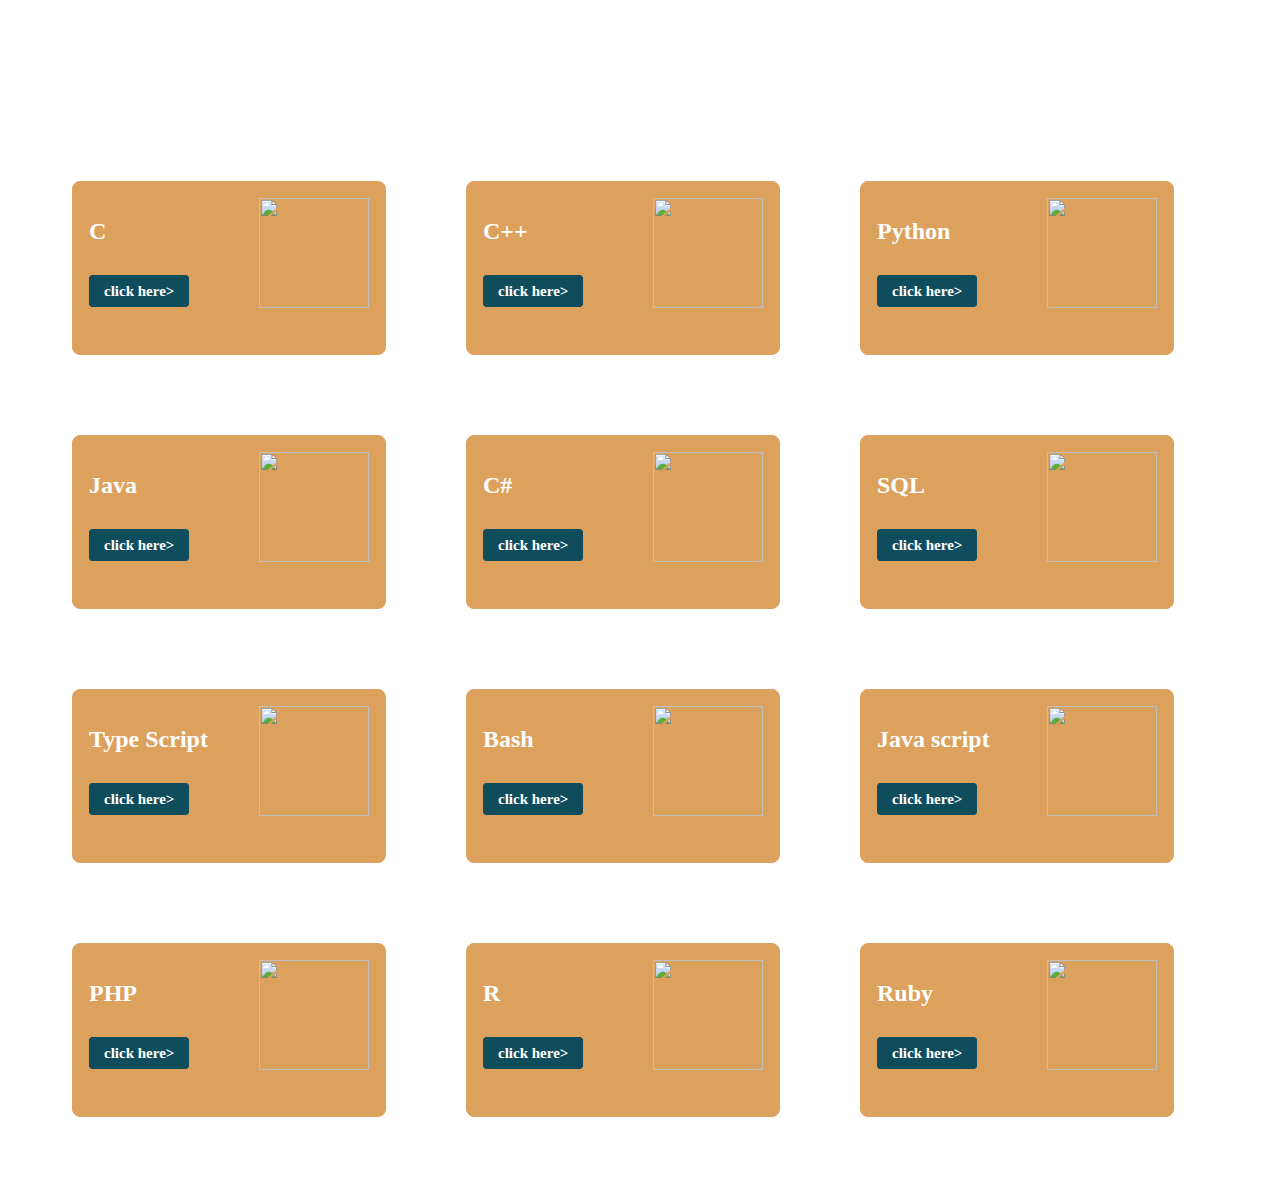
==== index.html @ 4d8ca966 "Add files via upload" ====
<html>
<head>
  <title>Learn 'N' Code</title>
  <link rel="icon" href="https://res.cloudinary.com/dysdxjzxn/image/upload/v1635693750/logo_hbfqjj.png">
  <link rel="stylesheet" href="style.css">

</head>
<body>

  <h1>Learn 'N' Code</h1>
  <div class="grid">
    <div class="grid-item">
      <div class="c">

        <img src="https://img.icons8.com/color/1080/000000/c-programming.png" height="110px">
        <h2>C</h2>
        <br>
        <a href="https://c.saiteja54.repl.co/" target="_blank">click here></a>
      </div>
      <div class="c">
        <img src="https://img.icons8.com/color/1080/000000/c-plus-plus-logo.png" height="110px">
        <h2>C++</h2>
        <br>
        <a href="https://c-1.saiteja54.repl.co/" target="_blank">click here></a>
      </div>
      <div class="c">
        <img src="https://img.icons8.com/color/1080/000000/python--v2.png" height="110px">
        <h2>Python</h2>
        <br>
        <a href="https://python.saiteja54.repl.co/" target="_blank">click here></a>
      </div>
      <div class="c">
        <img src="https://img.icons8.com/color/1080/000000/java-coffee-cup-logo--v2.png" height="110px">
        <h2>Java</h2>
        <br>
        <a href="https://java.saiteja54.repl.co/" target="_blank">click here></a>
      </div>
      <div class="c">
        <img src="https://img.icons8.com/color/1080/000000/c-sharp-logo.png" height="110px">
        <h2>C#</h2>
        <br>
        <a href="https://c-2.saiteja54.repl.co/" target="_blank">click here></a>
      </div>
      <div class="c">
        <img src="https://img.icons8.com/color/1080/000000/mysql-logo.png" height="110px">
        <h2>SQL</h2>
        <br>
        <a href="https://sql.saiteja54.repl.co/" target="_blank">click here></a>
      </div>
      <div class="c">
        <img  src="https://img.icons8.com/color/1080/000000/typescript.png" height ="110px">
        <h2>Type Script</h2>
        <br>
        <a href="https://typescript.saiteja54.repl.co/" target="_blank">click here></a>
      </div>
      <div class="c">
        <img src="https://img.icons8.com/plasticine/1080/000000/bash.png" height="110px">
        <h2>Bash</h2>
        <br>
        <a href="https://bash.saiteja54.repl.co/" target="_blank">click here></a>
      </div>
      <div class="c">
        <img src="https://img.icons8.com/color/1080/000000/javascript--v2.png" height="110">
        <h2>Java script</h2>
        <br>
        <a href="https://javascript.saiteja54.repl.co/" target="_blank">click here></a>
      </div>
      <div class="c">
        <img <img src="https://img.icons8.com/dusk/1080/000000/php-logo.png" height="110">
        <h2>PHP</h2>
        <br>
        <a href="https://php.saiteja54.repl.co/" target="_blank">click here></a>
      </div>
      <div class="c">
        <img src="https://img.icons8.com/external-becris-flat-becris/100/000000/external-r-data-science-becris-flat-becris.png" height="110">
        <h2>R</h2>
        <br>
        <a href="https://r.saiteja54.repl.co/" target="_blank">click here></a>
      </div>
      <div class="c">
        <img src="https://img.icons8.com/color/1080/000000/ruby-programming-language.png" height="110">
        <h2>Ruby</h2>
        <br>
        <a href="https://ruby.saiteja54.repl.co/" target="_blank">click here></a>
      </div>

    </div>
  </div>


</body>
</html>
---- style.css ----
body{
 background-image : url("https://res.cloudinary.com/dysdxjzxn/image/upload/v1635693659/img2_bcepct.jpg");
 font-family : Cursive;

}
h1{
  padding-left: 410px;
  color : white;
  font-size : 60px;
}

.grid{
  padding : 4em;

}

.grid-item{
  display : flex;
  flex-wrap : wrap;
  grid-gap : 5em;
}
.c{
  border : #dda15e 1px solid;
  height : 140px;
  width : 280px;
  padding : 1em;
  color : white;
  background : #dda15e;
  border-radius : 8px;

}

a{
  color : white;
  padding : 7px 14px;
  background-color: #0f4c5c;
  border : 1px #0f4c5c solid ;
  border-radius : 4px;
  text-decoration: none;
  font-weight: bold;
  font-size: 15px;
}

img{
  float : right;
}
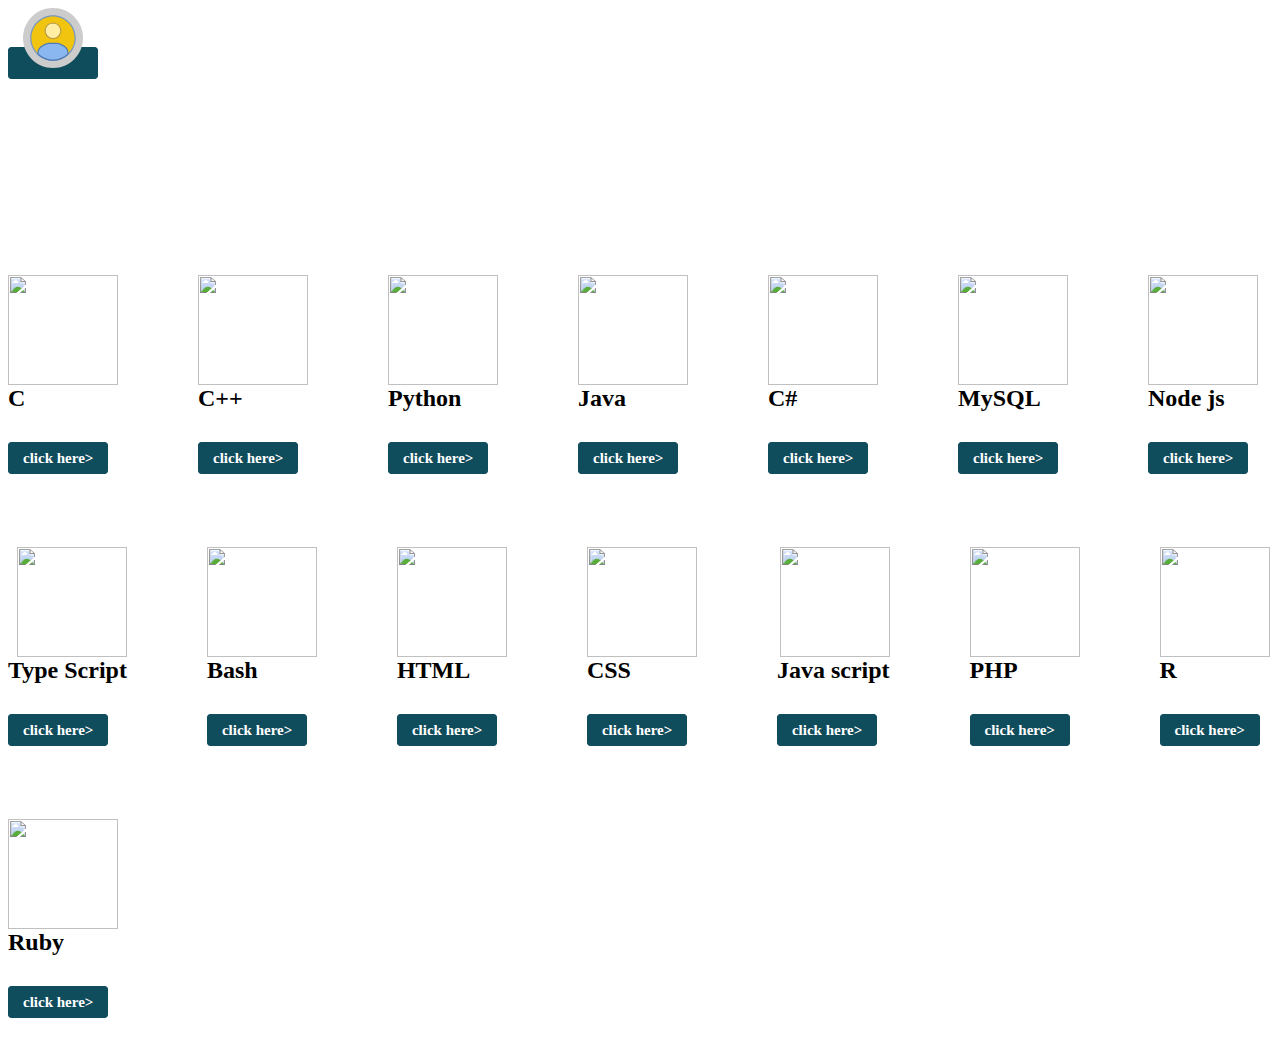
==== commit 8d3f9edf: "Update index.html" ====
--- a/index.html
+++ b/index.html
@@ -2,90 +2,147 @@
 <head>
   <title>Learn 'N' Code</title>
   <link rel="icon" href="https://res.cloudinary.com/dysdxjzxn/image/upload/v1635693750/logo_hbfqjj.png">
+  
   <link rel="stylesheet" href="style.css">
-
+  
+  
+  
 </head>
 <body>
+  <div class="user">
+    
+   <a href="https://profilebox.saiteja54.repl.co/" 
+    target="popup" 
+onclick="window.open('https://profilebox.saiteja54.repl.co/','popup','width=600,height=600'); return false;">
+      <input type="image" src="[data-uri]" height="60px" >
+    </a>
+    
+  </div>
+  
+  <br>
+  <div class="head">
+     <h1>Learn 'N' Code</h1>
+  </div>
+     
 
-  <h1>Learn 'N' Code</h1>
-  <div class="grid">
+  <br>
+  <br>
+  
     <div class="grid-item">
-      <div class="c">
+      <div class="item">
 
         <img src="https://img.icons8.com/color/1080/000000/c-programming.png" height="110px">
         <h2>C</h2>
         <br>
         <a href="https://c.saiteja54.repl.co/" target="_blank">click here></a>
       </div>
-      <div class="c">
+
+      <div  class="item">
         <img src="https://img.icons8.com/color/1080/000000/c-plus-plus-logo.png" height="110px">
         <h2>C++</h2>
         <br>
         <a href="https://c-1.saiteja54.repl.co/" target="_blank">click here></a>
       </div>
-      <div class="c">
+
+      <div class="item">
         <img src="https://img.icons8.com/color/1080/000000/python--v2.png" height="110px">
         <h2>Python</h2>
         <br>
         <a href="https://python.saiteja54.repl.co/" target="_blank">click here></a>
       </div>
-      <div class="c">
+
+      <div class="item">
         <img src="https://img.icons8.com/color/1080/000000/java-coffee-cup-logo--v2.png" height="110px">
         <h2>Java</h2>
         <br>
         <a href="https://java.saiteja54.repl.co/" target="_blank">click here></a>
       </div>
-      <div class="c">
+
+      <div class="item">
         <img src="https://img.icons8.com/color/1080/000000/c-sharp-logo.png" height="110px">
         <h2>C#</h2>
         <br>
         <a href="https://c-2.saiteja54.repl.co/" target="_blank">click here></a>
       </div>
-      <div class="c">
+
+      <div class="item">
         <img src="https://img.icons8.com/color/1080/000000/mysql-logo.png" height="110px">
-        <h2>SQL</h2>
+        <h2>MySQL</h2>
         <br>
         <a href="https://sql.saiteja54.repl.co/" target="_blank">click here></a>
       </div>
-      <div class="c">
+
+      <div class="item">
+        
+        <img src="https://img.icons8.com/fluency/1080/000000/node-js.png"/height="110px">
+        <h2>Node js</h2>
+        <br>
+        <a href="https://Nodejs.saiteja54.repl.co" target="_blank">click here></a>
+      </div>
+
+      <div class="item">
         <img  src="https://img.icons8.com/color/1080/000000/typescript.png" height ="110px">
         <h2>Type Script</h2>
         <br>
         <a href="https://typescript.saiteja54.repl.co/" target="_blank">click here></a>
       </div>
-      <div class="c">
+
+      <div class="item">
         <img src="https://img.icons8.com/plasticine/1080/000000/bash.png" height="110px">
         <h2>Bash</h2>
         <br>
         <a href="https://bash.saiteja54.repl.co/" target="_blank">click here></a>
       </div>
-      <div class="c">
+
+      <div class="item">
+        
+        <img src="https://img.icons8.com/color/1080/000000/html-5--v1.png"/height="110">
+        <h2>HTML</h2>
+        <br>
+        <a href="https://html.saiteja54.repl.co" target="_blank">click here></a>
+      </div>
+
+      <div class="item">
+        
+        <img src="https://img.icons8.com/color/1080/000000/css3.png"/ height="110">
+        <h2>CSS</h2>
+        <br>
+        <a href="https://css.saiteja54.repl.co" target="_blank">click here></a>
+      </div>
+
+      <div class="item">
         <img src="https://img.icons8.com/color/1080/000000/javascript--v2.png" height="110">
         <h2>Java script</h2>
         <br>
         <a href="https://javascript.saiteja54.repl.co/" target="_blank">click here></a>
       </div>
-      <div class="c">
+
+      <div class="item">
         <img <img src="https://img.icons8.com/dusk/1080/000000/php-logo.png" height="110">
         <h2>PHP</h2>
         <br>
         <a href="https://php.saiteja54.repl.co/" target="_blank">click here></a>
       </div>
-      <div class="c">
+
+      <div class="item">
         <img src="https://img.icons8.com/external-becris-flat-becris/100/000000/external-r-data-science-becris-flat-becris.png" height="110">
         <h2>R</h2>
         <br>
         <a href="https://r.saiteja54.repl.co/" target="_blank">click here></a>
       </div>
-      <div class="c">
+      
+      <div class="item">
         <img src="https://img.icons8.com/color/1080/000000/ruby-programming-language.png" height="110">
         <h2>Ruby</h2>
         <br>
         <a href="https://ruby.saiteja54.repl.co/" target="_blank">click here></a>
       </div>
+      
 
     </div>
-  </div>
+    <br>
+    <br>
+  
 
 
 </body>
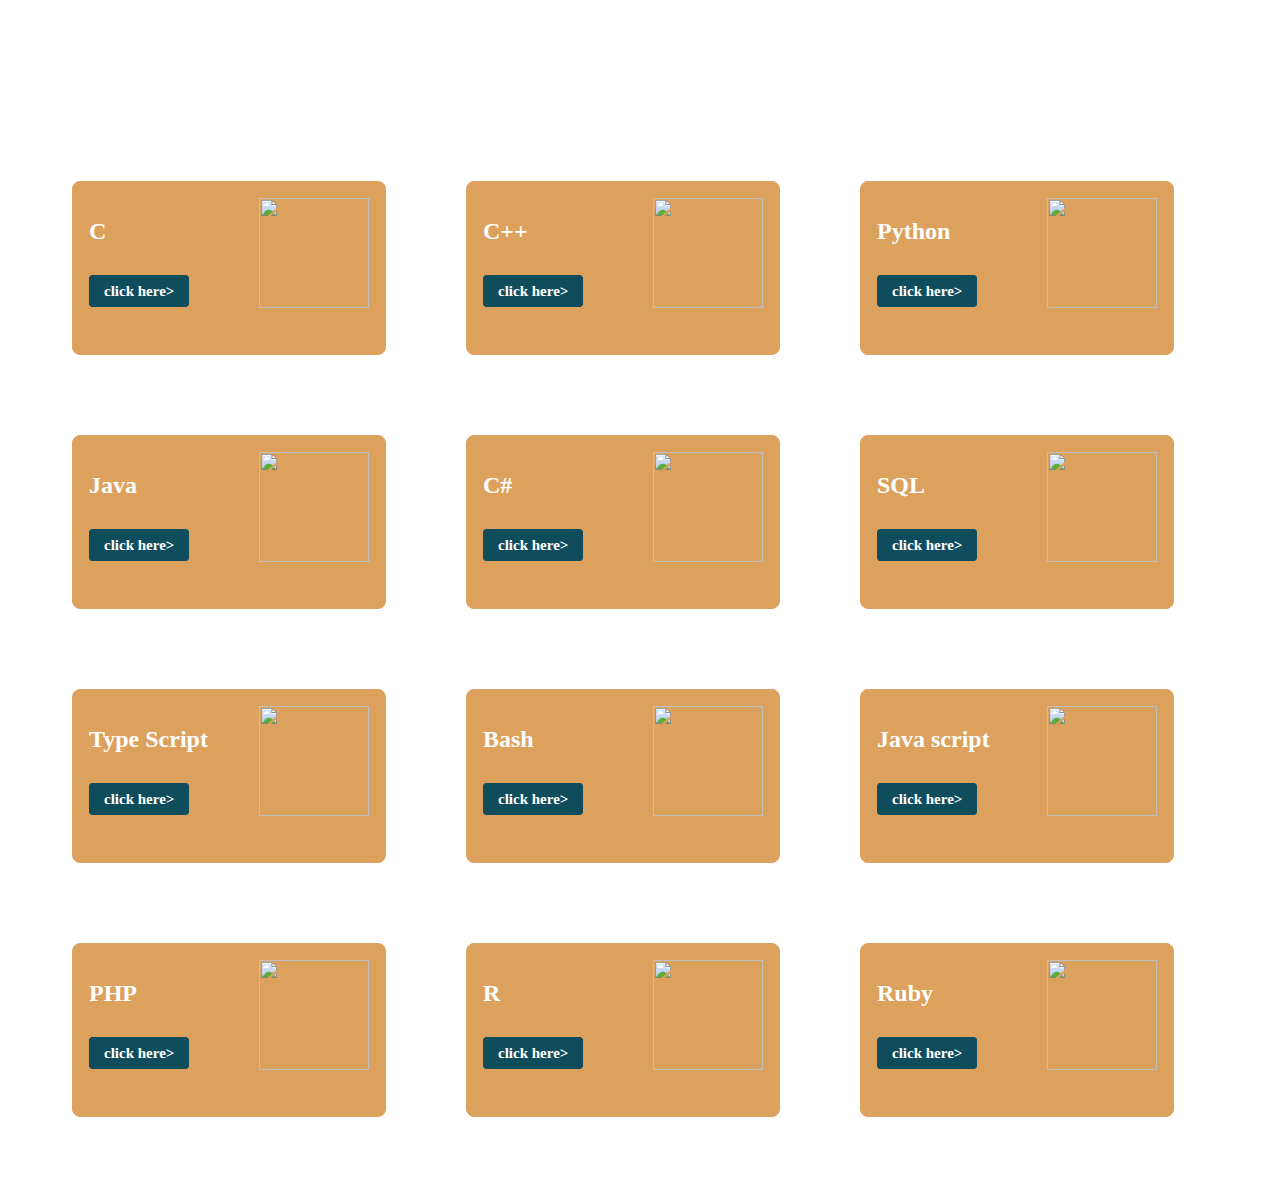
==== commit c3bdd46f: "Update index.html" ====
--- a/index.html
+++ b/index.html
@@ -2,147 +2,90 @@
 <head>
   <title>Learn 'N' Code</title>
   <link rel="icon" href="https://res.cloudinary.com/dysdxjzxn/image/upload/v1635693750/logo_hbfqjj.png">
-  
   <link rel="stylesheet" href="style.css">
-  
-  
-  
+
 </head>
 <body>
-  <div class="user">
-    
-   <a href="https://profilebox.saiteja54.repl.co/" 
-    target="popup" 
-onclick="window.open('https://profilebox.saiteja54.repl.co/','popup','width=600,height=600'); return false;">
-      <input type="image" src="[data-uri]" height="60px" >
-    </a>
-    
-  </div>
-  
-  <br>
-  <div class="head">
-     <h1>Learn 'N' Code</h1>
-  </div>
-     
 
-  <br>
-  <br>
-  
+  <h1>Learn 'N' Code</h1>
+  <div class="grid">
     <div class="grid-item">
-      <div class="item">
+      <div class="c">
 
         <img src="https://img.icons8.com/color/1080/000000/c-programming.png" height="110px">
         <h2>C</h2>
         <br>
         <a href="https://c.saiteja54.repl.co/" target="_blank">click here></a>
       </div>
-
-      <div  class="item">
+      <div class="c">
         <img src="https://img.icons8.com/color/1080/000000/c-plus-plus-logo.png" height="110px">
         <h2>C++</h2>
         <br>
         <a href="https://c-1.saiteja54.repl.co/" target="_blank">click here></a>
       </div>
-
-      <div class="item">
+      <div class="c">
         <img src="https://img.icons8.com/color/1080/000000/python--v2.png" height="110px">
         <h2>Python</h2>
         <br>
         <a href="https://python.saiteja54.repl.co/" target="_blank">click here></a>
       </div>
-
-      <div class="item">
+      <div class="c">
         <img src="https://img.icons8.com/color/1080/000000/java-coffee-cup-logo--v2.png" height="110px">
         <h2>Java</h2>
         <br>
         <a href="https://java.saiteja54.repl.co/" target="_blank">click here></a>
       </div>
-
-      <div class="item">
+      <div class="c">
         <img src="https://img.icons8.com/color/1080/000000/c-sharp-logo.png" height="110px">
         <h2>C#</h2>
         <br>
         <a href="https://c-2.saiteja54.repl.co/" target="_blank">click here></a>
       </div>
-
-      <div class="item">
+      <div class="c">
         <img src="https://img.icons8.com/color/1080/000000/mysql-logo.png" height="110px">
-        <h2>MySQL</h2>
+        <h2>SQL</h2>
         <br>
         <a href="https://sql.saiteja54.repl.co/" target="_blank">click here></a>
       </div>
-
-      <div class="item">
-        
-        <img src="https://img.icons8.com/fluency/1080/000000/node-js.png"/height="110px">
-        <h2>Node js</h2>
-        <br>
-        <a href="https://Nodejs.saiteja54.repl.co" target="_blank">click here></a>
-      </div>
-
-      <div class="item">
+      <div class="c">
         <img  src="https://img.icons8.com/color/1080/000000/typescript.png" height ="110px">
         <h2>Type Script</h2>
         <br>
         <a href="https://typescript.saiteja54.repl.co/" target="_blank">click here></a>
       </div>
-
-      <div class="item">
+      <div class="c">
         <img src="https://img.icons8.com/plasticine/1080/000000/bash.png" height="110px">
         <h2>Bash</h2>
         <br>
         <a href="https://bash.saiteja54.repl.co/" target="_blank">click here></a>
       </div>
-
-      <div class="item">
-        
-        <img src="https://img.icons8.com/color/1080/000000/html-5--v1.png"/height="110">
-        <h2>HTML</h2>
-        <br>
-        <a href="https://html.saiteja54.repl.co" target="_blank">click here></a>
-      </div>
-
-      <div class="item">
-        
-        <img src="https://img.icons8.com/color/1080/000000/css3.png"/ height="110">
-        <h2>CSS</h2>
-        <br>
-        <a href="https://css.saiteja54.repl.co" target="_blank">click here></a>
-      </div>
-
-      <div class="item">
+      <div class="c">
         <img src="https://img.icons8.com/color/1080/000000/javascript--v2.png" height="110">
         <h2>Java script</h2>
         <br>
         <a href="https://javascript.saiteja54.repl.co/" target="_blank">click here></a>
       </div>
-
-      <div class="item">
+      <div class="c">
         <img <img src="https://img.icons8.com/dusk/1080/000000/php-logo.png" height="110">
         <h2>PHP</h2>
         <br>
         <a href="https://php.saiteja54.repl.co/" target="_blank">click here></a>
       </div>
-
-      <div class="item">
+      <div class="c">
         <img src="https://img.icons8.com/external-becris-flat-becris/100/000000/external-r-data-science-becris-flat-becris.png" height="110">
         <h2>R</h2>
         <br>
         <a href="https://r.saiteja54.repl.co/" target="_blank">click here></a>
       </div>
-      
-      <div class="item">
+      <div class="c">
         <img src="https://img.icons8.com/color/1080/000000/ruby-programming-language.png" height="110">
         <h2>Ruby</h2>
         <br>
         <a href="https://ruby.saiteja54.repl.co/" target="_blank">click here></a>
       </div>
-      
 
     </div>
-    <br>
-    <br>
-  
+  </div>
 
 
 </body>
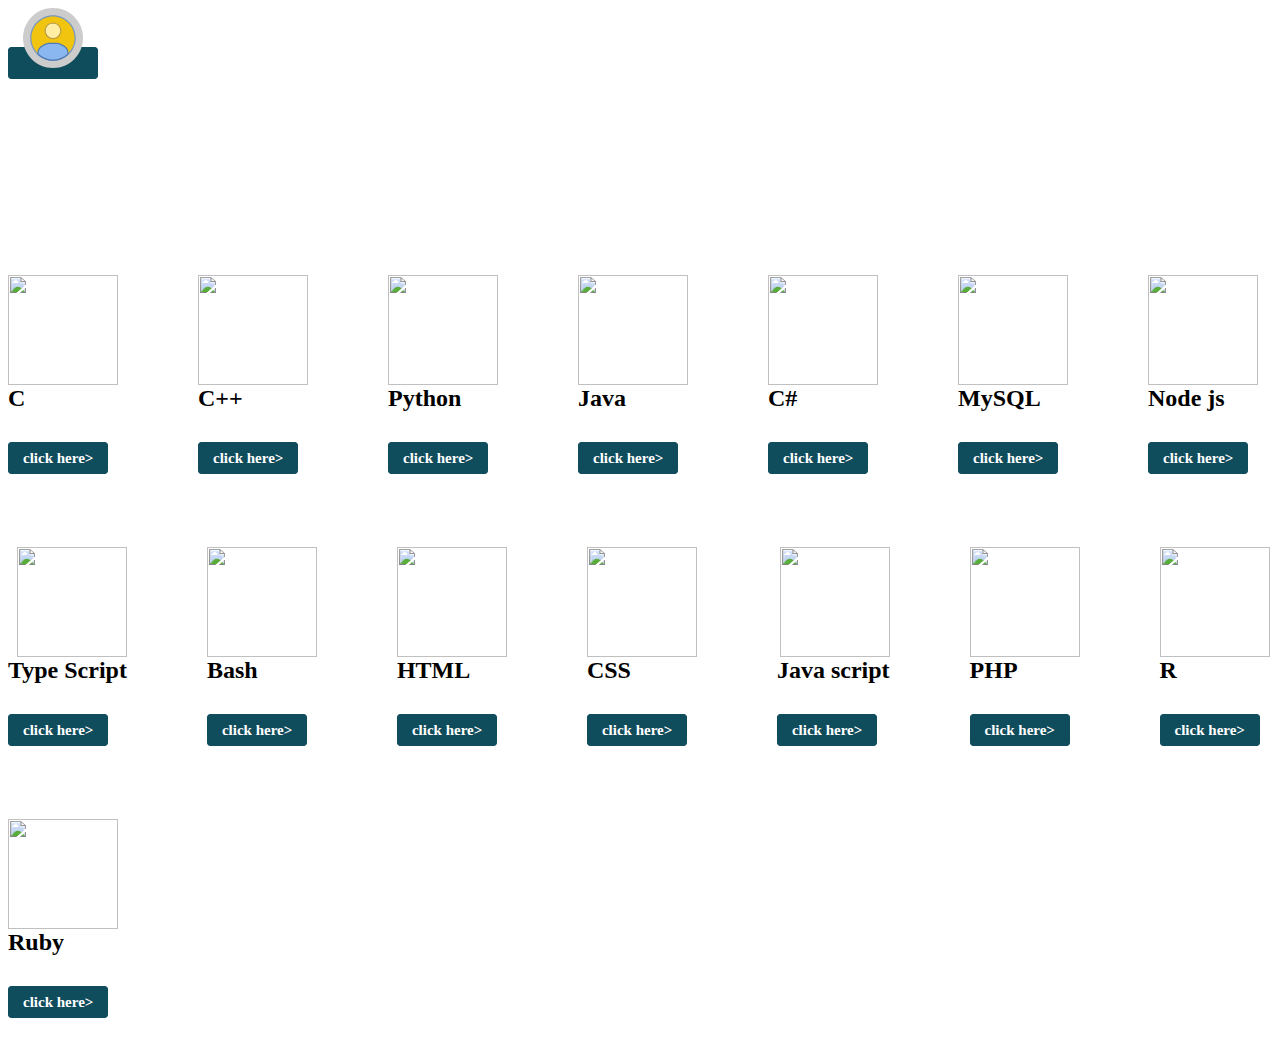
==== commit bb1d624d: "Update index.html" ====
--- a/index.html
+++ b/index.html
@@ -2,90 +2,147 @@
 <head>
   <title>Learn 'N' Code</title>
   <link rel="icon" href="https://res.cloudinary.com/dysdxjzxn/image/upload/v1635693750/logo_hbfqjj.png">
+  
   <link rel="stylesheet" href="style.css">
-
+  
+  
+  
 </head>
 <body>
+  <div class="user">
+    
+   <a href="https://profilebox.saiteja54.repl.co/" 
+    target="popup" 
+onclick="window.open('https://profilebox.saiteja54.repl.co/','popup','width=600,height=600'); return false;">
+      <input type="image" src="[data-uri]" height="60px" >
+    </a>
+    
+  </div>
+  
+  <br>
+  <div class="head">
+     <h1>Learn 'N' Code</h1>
+  </div>
+     
 
-  <h1>Learn 'N' Code</h1>
-  <div class="grid">
+  <br>
+  <br>
+  
     <div class="grid-item">
-      <div class="c">
+      <div class="item">
 
         <img src="https://img.icons8.com/color/1080/000000/c-programming.png" height="110px">
         <h2>C</h2>
         <br>
         <a href="https://c.saiteja54.repl.co/" target="_blank">click here></a>
       </div>
-      <div class="c">
+
+      <div  class="item">
         <img src="https://img.icons8.com/color/1080/000000/c-plus-plus-logo.png" height="110px">
         <h2>C++</h2>
         <br>
         <a href="https://c-1.saiteja54.repl.co/" target="_blank">click here></a>
       </div>
-      <div class="c">
+
+      <div class="item">
         <img src="https://img.icons8.com/color/1080/000000/python--v2.png" height="110px">
         <h2>Python</h2>
         <br>
         <a href="https://python.saiteja54.repl.co/" target="_blank">click here></a>
       </div>
-      <div class="c">
+
+      <div class="item">
         <img src="https://img.icons8.com/color/1080/000000/java-coffee-cup-logo--v2.png" height="110px">
         <h2>Java</h2>
         <br>
         <a href="https://java.saiteja54.repl.co/" target="_blank">click here></a>
       </div>
-      <div class="c">
+
+      <div class="item">
         <img src="https://img.icons8.com/color/1080/000000/c-sharp-logo.png" height="110px">
         <h2>C#</h2>
         <br>
         <a href="https://c-2.saiteja54.repl.co/" target="_blank">click here></a>
       </div>
-      <div class="c">
+
+      <div class="item">
         <img src="https://img.icons8.com/color/1080/000000/mysql-logo.png" height="110px">
-        <h2>SQL</h2>
+        <h2>MySQL</h2>
         <br>
         <a href="https://sql.saiteja54.repl.co/" target="_blank">click here></a>
       </div>
-      <div class="c">
+
+      <div class="item">
+        
+        <img src="https://img.icons8.com/fluency/1080/000000/node-js.png"/height="110px">
+        <h2>Node js</h2>
+        <br>
+        <a href="https://Nodejs.saiteja54.repl.co" target="_blank">click here></a>
+      </div>
+
+      <div class="item">
         <img  src="https://img.icons8.com/color/1080/000000/typescript.png" height ="110px">
         <h2>Type Script</h2>
         <br>
         <a href="https://typescript.saiteja54.repl.co/" target="_blank">click here></a>
       </div>
-      <div class="c">
+
+      <div class="item">
         <img src="https://img.icons8.com/plasticine/1080/000000/bash.png" height="110px">
         <h2>Bash</h2>
         <br>
         <a href="https://bash.saiteja54.repl.co/" target="_blank">click here></a>
       </div>
-      <div class="c">
+
+      <div class="item">
+        
+        <img src="https://img.icons8.com/color/1080/000000/html-5--v1.png"/height="110">
+        <h2>HTML</h2>
+        <br>
+        <a href="https://html.saiteja54.repl.co" target="_blank">click here></a>
+      </div>
+
+      <div class="item">
+        
+        <img src="https://img.icons8.com/color/1080/000000/css3.png"/ height="110">
+        <h2>CSS</h2>
+        <br>
+        <a href="https://css.saiteja54.repl.co" target="_blank">click here></a>
+      </div>
+
+      <div class="item">
         <img src="https://img.icons8.com/color/1080/000000/javascript--v2.png" height="110">
         <h2>Java script</h2>
         <br>
         <a href="https://javascript.saiteja54.repl.co/" target="_blank">click here></a>
       </div>
-      <div class="c">
+
+      <div class="item">
         <img <img src="https://img.icons8.com/dusk/1080/000000/php-logo.png" height="110">
         <h2>PHP</h2>
         <br>
         <a href="https://php.saiteja54.repl.co/" target="_blank">click here></a>
       </div>
-      <div class="c">
+
+      <div class="item">
         <img src="https://img.icons8.com/external-becris-flat-becris/100/000000/external-r-data-science-becris-flat-becris.png" height="110">
         <h2>R</h2>
         <br>
         <a href="https://r.saiteja54.repl.co/" target="_blank">click here></a>
       </div>
-      <div class="c">
+      
+      <div class="item">
         <img src="https://img.icons8.com/color/1080/000000/ruby-programming-language.png" height="110">
         <h2>Ruby</h2>
         <br>
         <a href="https://ruby.saiteja54.repl.co/" target="_blank">click here></a>
       </div>
+      
 
     </div>
-  </div>
+    <br>
+    <br>
+  
 
 
 </body>
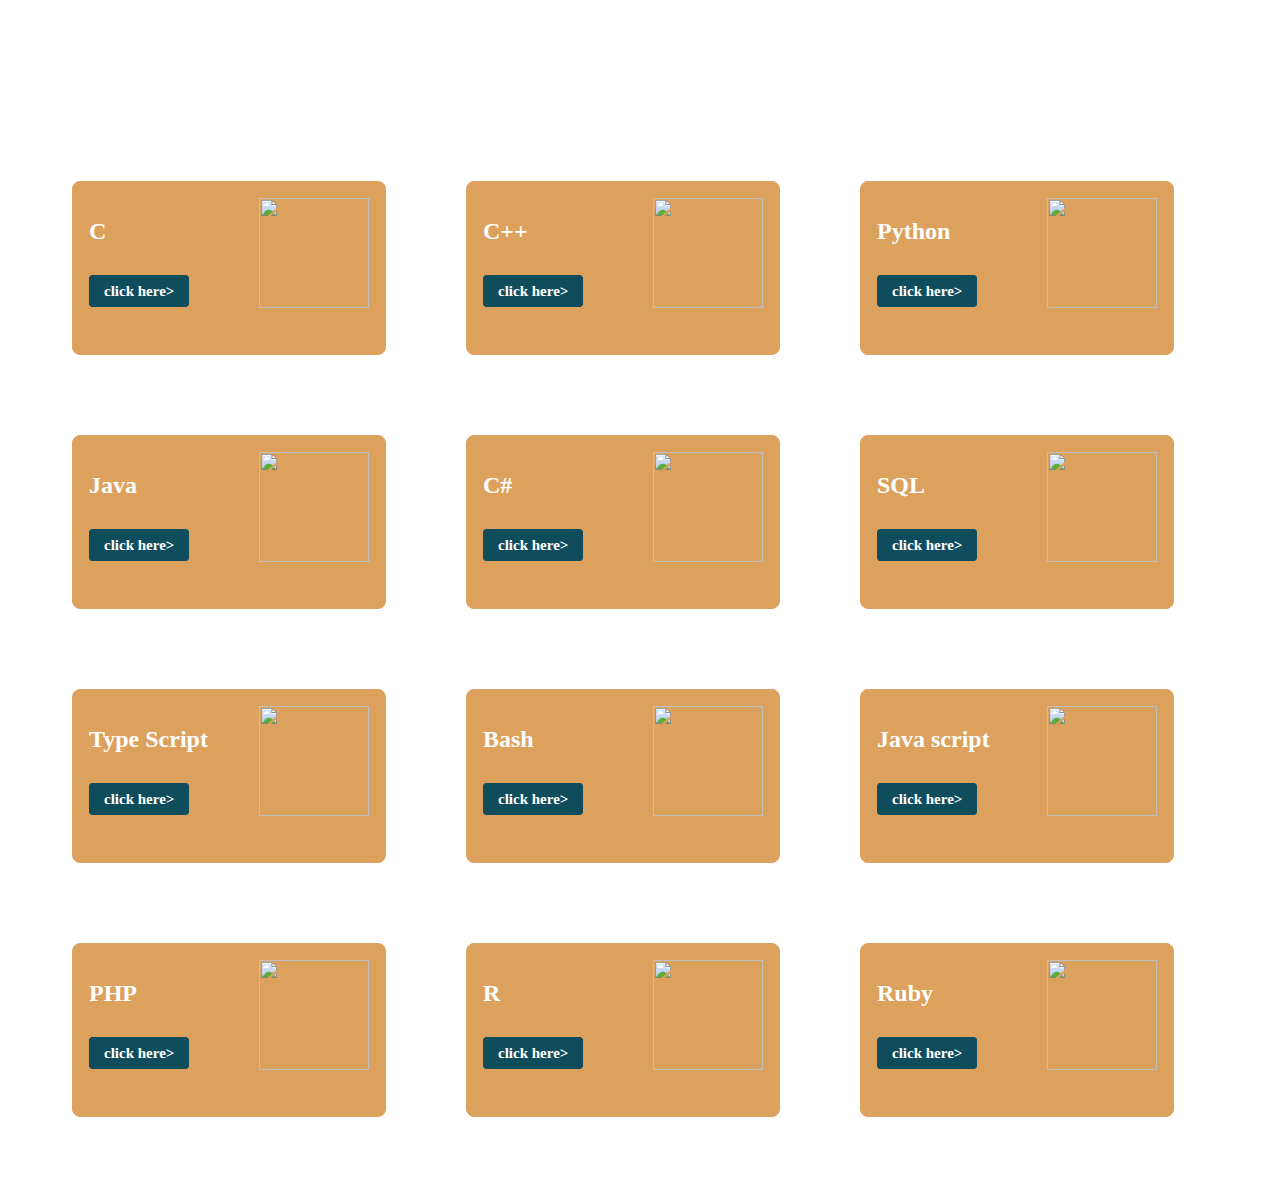
==== commit 47152716: "Update index.html" ====
--- a/index.html
+++ b/index.html
@@ -2,148 +2,91 @@
 <head>
   <title>Learn 'N' Code</title>
   <link rel="icon" href="https://res.cloudinary.com/dysdxjzxn/image/upload/v1635693750/logo_hbfqjj.png">
-  
   <link rel="stylesheet" href="style.css">
-  
-  
-  
+
 </head>
 <body>
-  <div class="user">
-    
-   <a href="https://profilebox.saiteja54.repl.co/" 
-    target="popup" 
-onclick="window.open('https://profilebox.saiteja54.repl.co/','popup','width=600,height=600'); return false;">
-      <input type="image" src="[data-uri]" height="60px" >
-    </a>
-    
-  </div>
-  
-  <br>
-  <div class="head">
-     <h1>Learn 'N' Code</h1>
-  </div>
-     
 
-  <br>
-  <br>
-  
+  <h1>Learn 'N' Code</h1>
+  <div class="grid">
     <div class="grid-item">
-      <div class="item">
+      <div class="c">
 
         <img src="https://img.icons8.com/color/1080/000000/c-programming.png" height="110px">
         <h2>C</h2>
         <br>
-        <a href="https://c.saiteja54.repl.co/" target="_blank">click here></a>
+        <a href="./c.html" target="_blank">click here></a>
       </div>
-
-      <div  class="item">
+      <div class="c">
         <img src="https://img.icons8.com/color/1080/000000/c-plus-plus-logo.png" height="110px">
         <h2>C++</h2>
         <br>
-        <a href="https://c-1.saiteja54.repl.co/" target="_blank">click here></a>
+        <a href="./c++.html" target="_blank">click here></a>
       </div>
-
-      <div class="item">
+      <div class="c">
         <img src="https://img.icons8.com/color/1080/000000/python--v2.png" height="110px">
         <h2>Python</h2>
         <br>
-        <a href="https://python.saiteja54.repl.co/" target="_blank">click here></a>
+        <a href="./python.html">click here></a>
       </div>
-
-      <div class="item">
+      <div class="c">
         <img src="https://img.icons8.com/color/1080/000000/java-coffee-cup-logo--v2.png" height="110px">
         <h2>Java</h2>
         <br>
-        <a href="https://java.saiteja54.repl.co/" target="_blank">click here></a>
+        <a href="./java.html">click here></a>
       </div>
-
-      <div class="item">
+      <div class="c">
         <img src="https://img.icons8.com/color/1080/000000/c-sharp-logo.png" height="110px">
         <h2>C#</h2>
         <br>
-        <a href="https://c-2.saiteja54.repl.co/" target="_blank">click here></a>
+        <a href="./csharp.html" target="_blank">click here></a>
       </div>
-
-      <div class="item">
+      <div class="c">
         <img src="https://img.icons8.com/color/1080/000000/mysql-logo.png" height="110px">
-        <h2>MySQL</h2>
+        <h2>SQL</h2>
         <br>
-        <a href="https://sql.saiteja54.repl.co/" target="_blank">click here></a>
+        <a href="./sql.html" target="_blank">click here></a>
       </div>
-
-      <div class="item">
-        
-        <img src="https://img.icons8.com/fluency/1080/000000/node-js.png"/height="110px">
-        <h2>Node js</h2>
-        <br>
-        <a href="https://Nodejs.saiteja54.repl.co" target="_blank">click here></a>
-      </div>
-
-      <div class="item">
+      <div class="c">
         <img  src="https://img.icons8.com/color/1080/000000/typescript.png" height ="110px">
         <h2>Type Script</h2>
         <br>
-        <a href="https://typescript.saiteja54.repl.co/" target="_blank">click here></a>
+        <a href="./typescript.html" target="_blank">click here></a>
       </div>
-
-      <div class="item">
+      <div class="c">
         <img src="https://img.icons8.com/plasticine/1080/000000/bash.png" height="110px">
         <h2>Bash</h2>
         <br>
-        <a href="https://bash.saiteja54.repl.co/" target="_blank">click here></a>
+        <a href="./bash.html" target="_blank">click here></a>
       </div>
-
-      <div class="item">
-        
-        <img src="https://img.icons8.com/color/1080/000000/html-5--v1.png"/height="110">
-        <h2>HTML</h2>
-        <br>
-        <a href="https://html.saiteja54.repl.co" target="_blank">click here></a>
-      </div>
-
-      <div class="item">
-        
-        <img src="https://img.icons8.com/color/1080/000000/css3.png"/ height="110">
-        <h2>CSS</h2>
-        <br>
-        <a href="https://css.saiteja54.repl.co" target="_blank">click here></a>
-      </div>
-
-      <div class="item">
+      <div class="c">
         <img src="https://img.icons8.com/color/1080/000000/javascript--v2.png" height="110">
         <h2>Java script</h2>
         <br>
-        <a href="https://javascript.saiteja54.repl.co/" target="_blank">click here></a>
+        <a href="./js.html" target="_blank">click here></a>
       </div>
-
-      <div class="item">
+      <div class="c">
         <img <img src="https://img.icons8.com/dusk/1080/000000/php-logo.png" height="110">
         <h2>PHP</h2>
         <br>
-        <a href="https://php.saiteja54.repl.co/" target="_blank">click here></a>
+        <a href="./php.html" target="_blank">click here></a>
       </div>
-
-      <div class="item">
+      <div class="c">
         <img src="https://img.icons8.com/external-becris-flat-becris/100/000000/external-r-data-science-becris-flat-becris.png" height="110">
         <h2>R</h2>
         <br>
-        <a href="https://r.saiteja54.repl.co/" target="_blank">click here></a>
+        <a href="./r.html" target="_blank">click here></a>
       </div>
-      
-      <div class="item">
+      <div class="c">
         <img src="https://img.icons8.com/color/1080/000000/ruby-programming-language.png" height="110">
         <h2>Ruby</h2>
         <br>
-        <a href="https://ruby.saiteja54.repl.co/" target="_blank">click here></a>
+        <a href="./ruby.html" target="_blank">click here></a>
       </div>
-      
 
     </div>
-    <br>
-    <br>
-  
+  </div>
 
 
 </body>
-</html>
+</html
